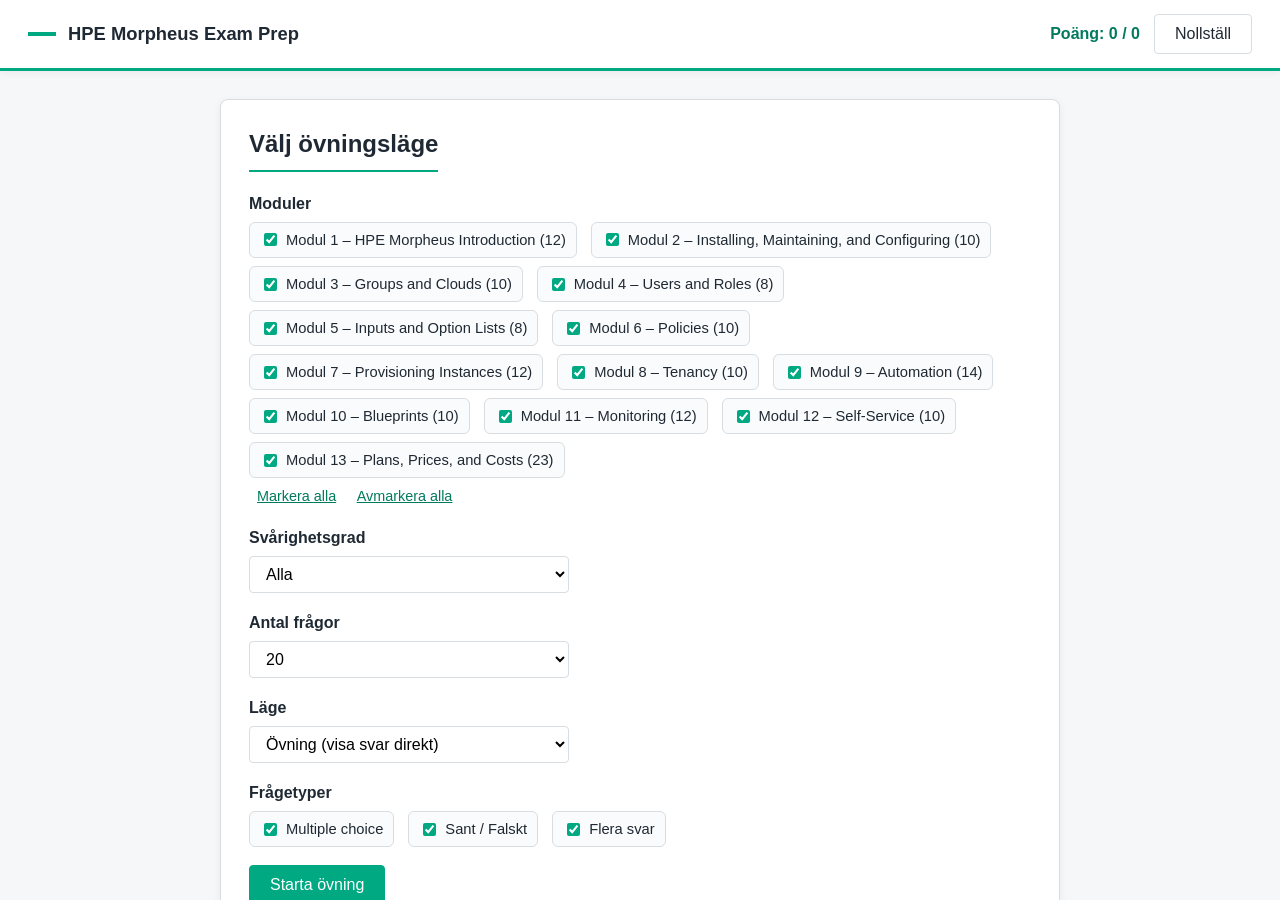
==== index.html @ 8f7292d8 "Initial study app deployment" ====
<!DOCTYPE html>
<html lang="sv">
<head>
  <meta charset="UTF-8" />
  <meta name="viewport" content="width=device-width, initial-scale=1.0" />
  <meta http-equiv="refresh" content="0; url=quiz-app/" />
  <title>HPE Morpheus Exam Prep</title>
  <style>
    body {
      margin: 0;
      min-height: 100vh;
      display: grid;
      place-items: center;
      font-family: -apple-system, BlinkMacSystemFont, "Segoe UI", Roboto, sans-serif;
      color: #1f2933;
      background: #f5f7f8;
    }

    a {
      color: #017a5e;
      font-weight: 600;
    }
  </style>
</head>
<body>
  <p>Öppnar <a href="quiz-app/">HPE Morpheus Exam Prep</a>...</p>
</body>
</html>
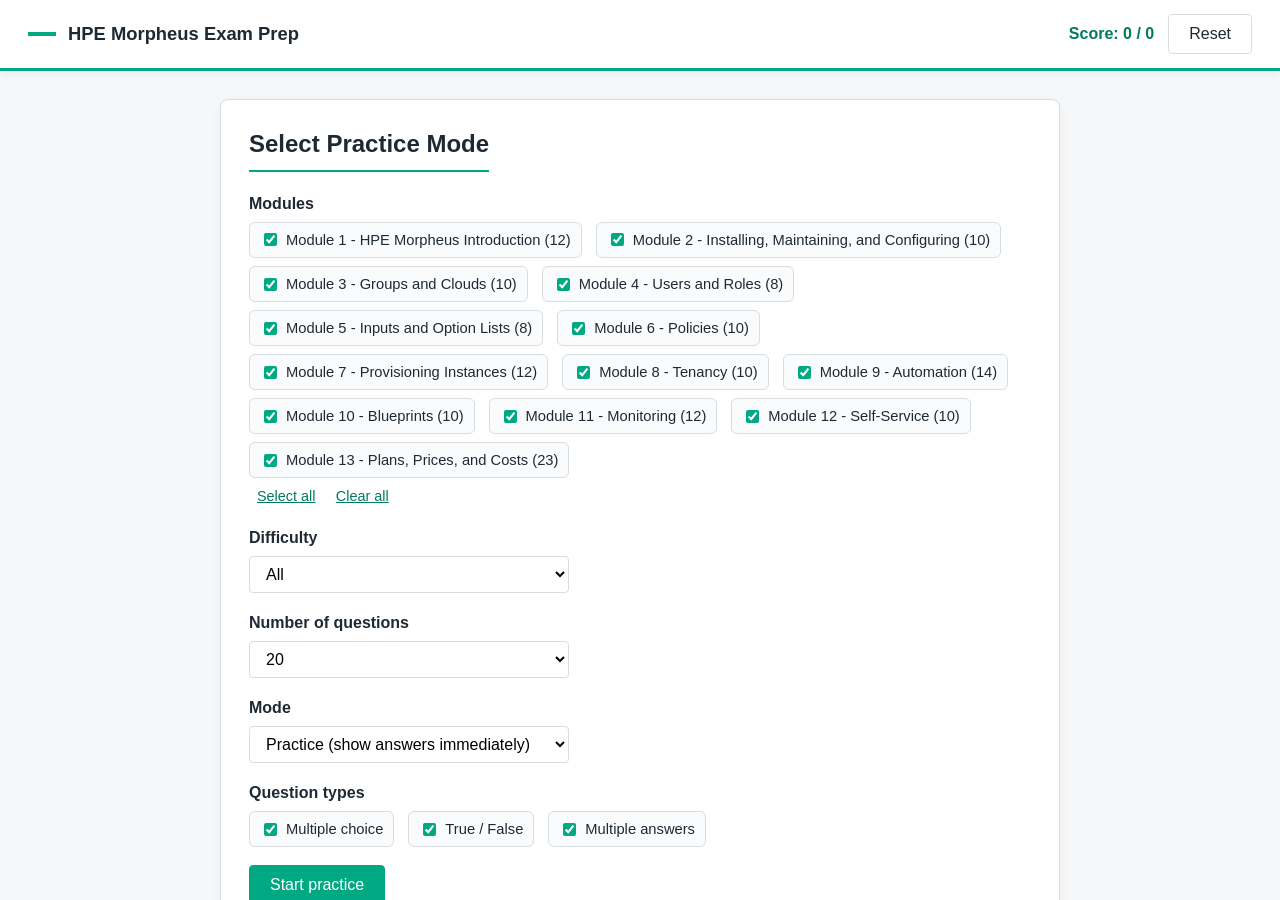
==== commit 8233982b: "Convert quiz to English terminology" ====
--- a/index.html
+++ b/index.html
@@ -1,5 +1,5 @@
 <!DOCTYPE html>
-<html lang="sv">
+<html lang="en">
 <head>
   <meta charset="UTF-8" />
   <meta name="viewport" content="width=device-width, initial-scale=1.0" />
@@ -23,6 +23,6 @@
   </style>
 </head>
 <body>
-  <p>Öppnar <a href="quiz-app/">HPE Morpheus Exam Prep</a>...</p>
+  <p>Opening <a href="quiz-app/">HPE Morpheus Exam Prep</a>...</p>
 </body>
 </html>
